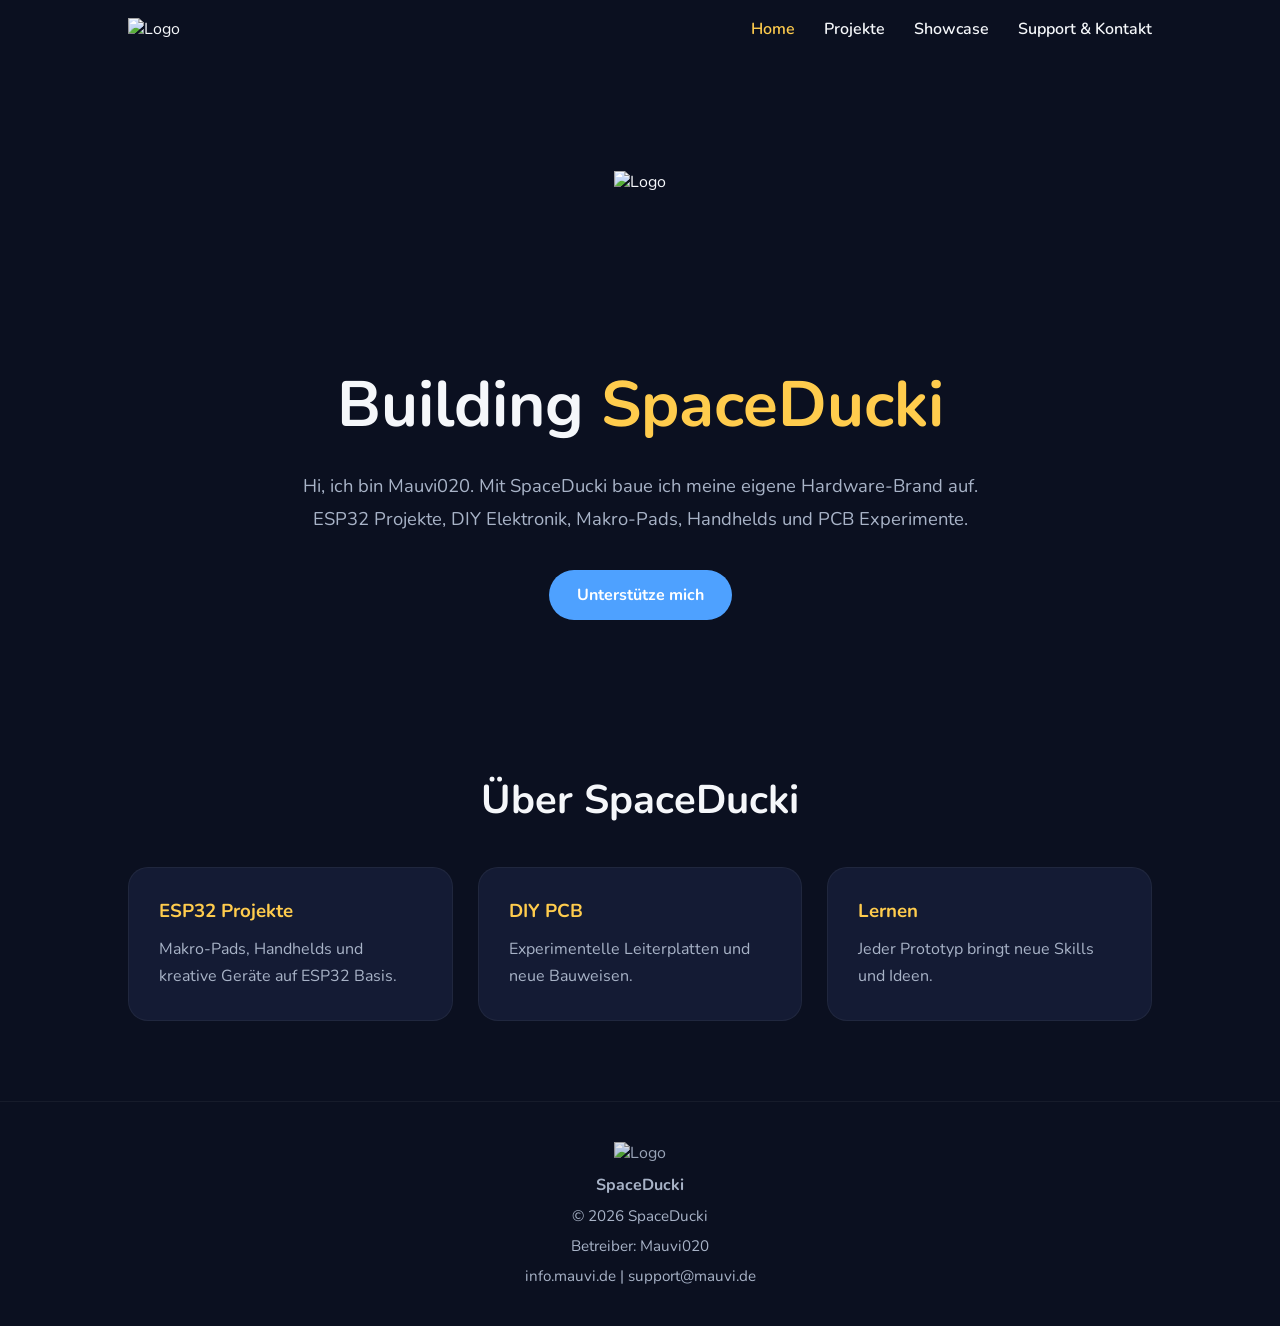
==== index.html @ a2e52475 "Update index.html" ====
<!DOCTYPE html>
<html lang="de">
<head>
<meta charset="UTF-8">
<meta name="viewport" content="width=device-width, initial-scale=1.0">
<title>SpaceDucki</title>

<link href="https://fonts.googleapis.com/css2?family=Nunito:wght@400;600;700;800&display=swap" rel="stylesheet">

<style>
:root{
    --bg:#0b1020;
    --card:#141b34;
    --accent:#4ea1ff;
    --accent2:#ffcc4d;
    --text:#f5f7fa;
    --muted:#a8b3c7;
}

*{
    margin:0;
    padding:0;
    box-sizing:border-box;
}

body{
    font-family:'Nunito',sans-serif;
    background:var(--bg);
    color:var(--text);
    overflow-x:hidden;
    display: flex;
    flex-direction: column;
    min-height: 100vh;
}

/* ANIMATION */
@keyframes fadeUp {
    from {opacity:0; transform:translateY(20px);}
    to {opacity:1; transform:translateY(0);}
}

/* HEADER */
header{
    position:sticky;
    top:0;
    z-index:1000;
    display:flex;
    justify-content:space-between;
    align-items:center;
    padding:18px 10%;
    transition:.3s;
    background:var(--bg);
}

header.scrolled{
    background:rgba(11,16,32,.75);
    backdrop-filter: blur(12px);
    border-bottom:1px solid rgba(255,255,255,.08);
}

/* LOGO HEADER */
.logo img{
    height:60px;
    transition:.3s;
    cursor: pointer;
}

/* kleiner beim scrollen */
header.scrolled .logo img{
    height:42px;
}

/* NAV */
nav a{
    color:var(--text);
    text-decoration:none;
    margin-left:25px;
    font-weight:600;
    transition:.2s;
    cursor: pointer;
}

nav a:hover, nav a.active{
    color:var(--accent2);
}

/* PAGES SYSTEM */
.page {
    display: none;
    animation: fadeUp 0.5s ease forwards;
    flex: 1;
}

.page.active {
    display: block;
}

/* HERO */
.hero{
    min-height:75vh;
    display:flex;
    flex-direction:column;
    justify-content:center;
    align-items:center;
    text-align:center;
    padding:40px;
}

.hero-logo{
    height:170px;
    margin-bottom:20px;
}

.hero h1{
    font-size:4rem;
    margin-bottom:20px;
}

.hero h1 span{
    color:var(--accent2);
}

.hero p{
    max-width:800px;
    color:var(--muted);
    line-height:1.8;
    font-size:1.15rem;
    margin-bottom:35px;
}

/* BUTTON */
.btn{
    display:inline-block;
    padding:14px 28px;
    border-radius:999px;
    text-decoration:none;
    font-weight:700;
    transition:.25s;
    cursor: pointer;
}

.primary{
    background:var(--accent);
    color:white;
}

.primary:hover{
    transform:translateY(-3px);
}

/* SECTIONS / PAGES */
.section{
    padding:40px 10% 80px 10%;
}

.section h2{
    text-align:center;
    margin-bottom:40px;
    font-size:2.5rem;
}

.cards{
    display:grid;
    grid-template-columns:repeat(auto-fit,minmax(260px,1fr));
    gap:25px;
}

.card{
    background:var(--card);
    padding:30px;
    border-radius:20px;
    border:1px solid rgba(255,255,255,.05);
    transition:.3s;
}

.card:hover{
    transform:translateY(-5px);
}

.card h3{
    margin-bottom:12px;
    color:var(--accent2);
}

.card p{
    color:var(--muted);
    line-height:1.7;
}

/* SHOWCASE SPECIFIC STYLES - GEFIXT FÜR STANDARDPROPORTIONEN */
.showcase-grid {
    display: grid;
    grid-template-columns: repeat(auto-fit, minmax(320px, 1fr));
    gap: 30px;
    margin-top: 20px;
}

.showcase-item {
    background: var(--card);
    border-radius: 20px;
    overflow: hidden;
    border: 1px solid rgba(255,255,255,.05);
    transition: .3s;
    display: flex;
    flex-direction: column;
    height: 100%;
}

.showcase-item:hover {
    transform: translateY(-5px);
}

.showcase-image {
    width: 100%;
    background: #0f152a; /* Dunklerer Hintergrund für Bildränder */
    display: flex;
    justify-content: center;
    align-items: center;
    cursor: pointer;
    overflow: hidden;
    padding: 10px; /* Gibt dem Bild etwas Atemraum */
}

.showcase-image img {
    width: 100%;
    height: auto;
    max-height: 280px; /* Verhindert, dass das Bild zu riesig wird */
    object-fit: contain; /* Behält Standard-Seitenverhältnis bei, kein Abscheiden! */
    border-radius: 12px;
    transition: transform 0.2s;
}

.showcase-image img:hover {
    transform: scale(1.02); /* Kleiner Hover-Effekt signalisiert Klickbarkeit */
}

.showcase-content {
    padding: 25px;
    background: var(--card);
    flex-grow: 1;
    border-top: 1px solid rgba(255,255,255,.03);
}

.showcase-content h3 {
    color: var(--accent2);
    margin-bottom: 10px;
    font-size: 1.4rem;
}

.showcase-content p {
    color: var(--muted);
    line-height: 1.6;
    font-size: 1rem;
}

/* LIGHTBOX OVERLAY EFFECT */
.lightbox {
    display: none;
    position: fixed;
    z-index: 9999;
    top: 0;
    left: 0;
    width: 100vw;
    height: 100vh;
    background: rgba(5, 8, 18, 0.95);
    backdrop-filter: blur(8px);
    justify-content: center;
    align-items: center;
    opacity: 0;
    transition: opacity 0.3s ease;
}

.lightbox.active {
    display: flex;
    opacity: 1;
}

.lightbox img {
    max-width: 90%;
    max-height: 85%;
    object-fit: contain;
    border-radius: 10px;
    box-shadow: 0 10px 40px rgba(0,0,0,0.8);
    transform: scale(0.9);
    transition: transform 0.3s ease;
}

.lightbox.active img {
    transform: scale(1);
}

.lightbox-close {
    position: absolute;
    top: 25px;
    right: 35px;
    color: var(--text);
    font-size: 2.5rem;
    font-weight: bold;
    cursor: pointer;
    transition: 0.2s;
}

.lightbox-close:hover {
    color: var(--accent2);
}

/* FOOTER */
footer{
    padding:40px 20px;
    text-align:center;
    color:var(--muted);
    border-top:1px solid rgba(255,255,255,.05);
    background: var(--bg);
}

footer img{
    height:40px;
    margin-bottom:10px;
    opacity:0.9;
}

.small{
    font-size:.95rem;
    margin-top:10px;
}
</style>
</head>

<body>

<header id="header">
    <div class="logo" onclick="switchPage('home')">
        <img src="https://raw.githubusercontent.com/Mauvi020/Mauvi.Downloads-/refs/heads/main/2image.png" alt="Logo">
    </div>

    <nav>
        <a onclick="switchPage('home')" id="nav-home" class="active">Home</a>
        <a onclick="switchPage('projects')" id="nav-projects">Projekte</a>
        <a onclick="switchPage('showcase')" id="nav-showcase">Showcase</a>
        <a onclick="switchPage('support')" id="nav-support">Support & Kontakt</a>
    </nav>
</header>

<div id="page-home" class="page active">
    <section class="hero">
        <img class="hero-logo" src="https://raw.githubusercontent.com/Mauvi020/Mauvi.Downloads-/refs/heads/main/2image.png" alt="Logo">
        <h1>Building <span>SpaceDucki</span></h1>
        <p>
            Hi, ich bin Mauvi020. Mit SpaceDucki baue ich meine eigene Hardware-Brand auf.<br>
            ESP32 Projekte, DIY Elektronik, Makro-Pads, Handhelds und PCB Experimente.
        </p>
        <a class="btn primary" onclick="switchPage('support')">Unterstütze mich</a>
    </section>

    <section class="section">
        <h2>Über SpaceDucki</h2>
        <div class="cards">
            <div class="card">
                <h3>ESP32 Projekte</h3>
                <p>Makro-Pads, Handhelds und kreative Geräte auf ESP32 Basis.</p>
            </div>
            <div class="card">
                <h3>DIY PCB</h3>
                <p>Experimentelle Leiterplatten und neue Bauweisen.</p>
            </div>
            <div class="card">
                <h3>Lernen</h3>
                <p>Jeder Prototyp bringt neue Skills und Ideen.</p>
            </div>
        </div>
    </section>
</div>

<div id="page-projects" class="page">
    <section class="section">
        <h2>Meine Projekte</h2>
        <div class="cards">
            <div class="card">
                <h3>Makro-Pads</h3>
                <p>USB Devices mit Display & Encoder.</p>
            </div>
            <div class="card">
                <h3>Handhelds</h3>
                <p>Mini Konsolen auf ESP32 Basis.</p>
            </div>
            <div class="card">
                <h3>PCB Ideen</h3>
                <p>3D gedruckte Boards & Kupfer Experimente.</p>
            </div>
        </div>
    </section>
</div>

<div id="page-showcase" class="page">
    <section class="section">
        <h2>Produkt Showcase</h2>
        <p style="text-align: center; color: var(--muted); margin-bottom: 40px;">Hier siehst du meine neuesten Prototypen und fertigen Builds im Detail. Klicke auf ein Bild, um es zu vergrößern.</p>
        
        <div class="showcase-grid">
            
            <div class="showcase-item">
                <div class="showcase-image">
                    <img src="bilder/duckipad.png" alt="SpaceDucki Pad v1" onclick="openLightbox(this.src)">
                </div>
                <div class="showcase-content">
                    <h3>SpaceDucki Pad v1</h3>
                    <p>Der erste Design-Entwurf vom DuckiPad v1.</p>
                </div>
            </div>

        </div>
    </section>
</div>

<div id="page-support" class="page">
    <section class="section" style="text-align: center;">
        <h2>Support & Mithelfen</h2>
        <p style="color: var(--muted); max-width: 600px; margin: 0 auto 20px auto; line-height: 1.8;">
            Du möchtest mich dabei unterstützen, eine eigene Hardware-Brand aufzubauen? Jede Spende hilft mir, Prototypen, Platinen und Bauteile zu finanzieren.
        </p>
        <p style="color: var(--muted); max-width: 600px; margin: 0 auto 40px auto; line-height: 1.8; font-weight: 600;">
            Falls du selbst Bock hast, aktiv mitzuhelfen, Ideen einzubringen oder gemeinsam an Projekten zu basteln, melde dich einfach per Mail bei mir!
        </p>
        <a class="btn primary" href="https://ko-fi.com/mauvi020" target="_blank" style="margin-bottom: 50px;">
            Spenden & Donate via Ko-Fi
        </a>
    </section>
</div>

<div id="lightboxOverlay" class="lightbox" onclick="closeLightbox()">
    <span class="lightbox-close">&times;</span>
    <img id="lightboxImg" src="" alt="Großansicht">
</div>

<footer id="footer">
    <img src="https://raw.githubusercontent.com/Mauvi020/Mauvi.Downloads-/refs/heads/main/2image.png" alt="Logo">
    <p><strong>SpaceDucki</strong></p>
    <p class="small">© 2026 SpaceDucki</p>
    <p class="small">Betreiber: Mauvi020</p>
    <p class="small">info.mauvi.de | support@mauvi.de</p>
</footer>

<script>
// Scroll-Effekt für den Header
const header = document.getElementById("header");
window.addEventListener("scroll", () => {
    if (window.scrollY > 20) {
        header.classList.add("scrolled");
    } else {
        header.classList.remove("scrolled");
    }
});

// Seiten-Umschalter Funktion
function switchPage(pageId) {
    const pages = document.querySelectorAll('.page');
    pages.forEach(page => {
        page.classList.remove('active');
    });

    const navLinks = document.querySelectorAll('nav a');
    navLinks.forEach(link => {
        link.classList.remove('active');
    });

    const activePage = document.getElementById('page-' + pageId);
    if(activePage) {
        activePage.classList.add('active');
    }

    const activeLink = document.getElementById('nav-' + pageId);
    if(activeLink) {
        activeLink.classList.add('active');
    }

    window.scrollTo({top: 0, behavior: 'smooth'});
}

// LIGHTBOX FUNCTIONS
const lightbox = document.getElementById('lightboxOverlay');
const lightboxImg = document.getElementById('lightboxImg');

function openLightbox(imageSrc) {
    lightboxImg.src = imageSrc;
    lightbox.classList.add('active');
}

function closeLightbox() {
    lightbox.classList.remove('active');
    // Timeout verhindert kurzes Aufblitzen des alten Bildes beim nächsten Öffnen
    setTimeout(() => { lightboxImg.src = ""; }, 300);
}
</script>

</body>
</html>
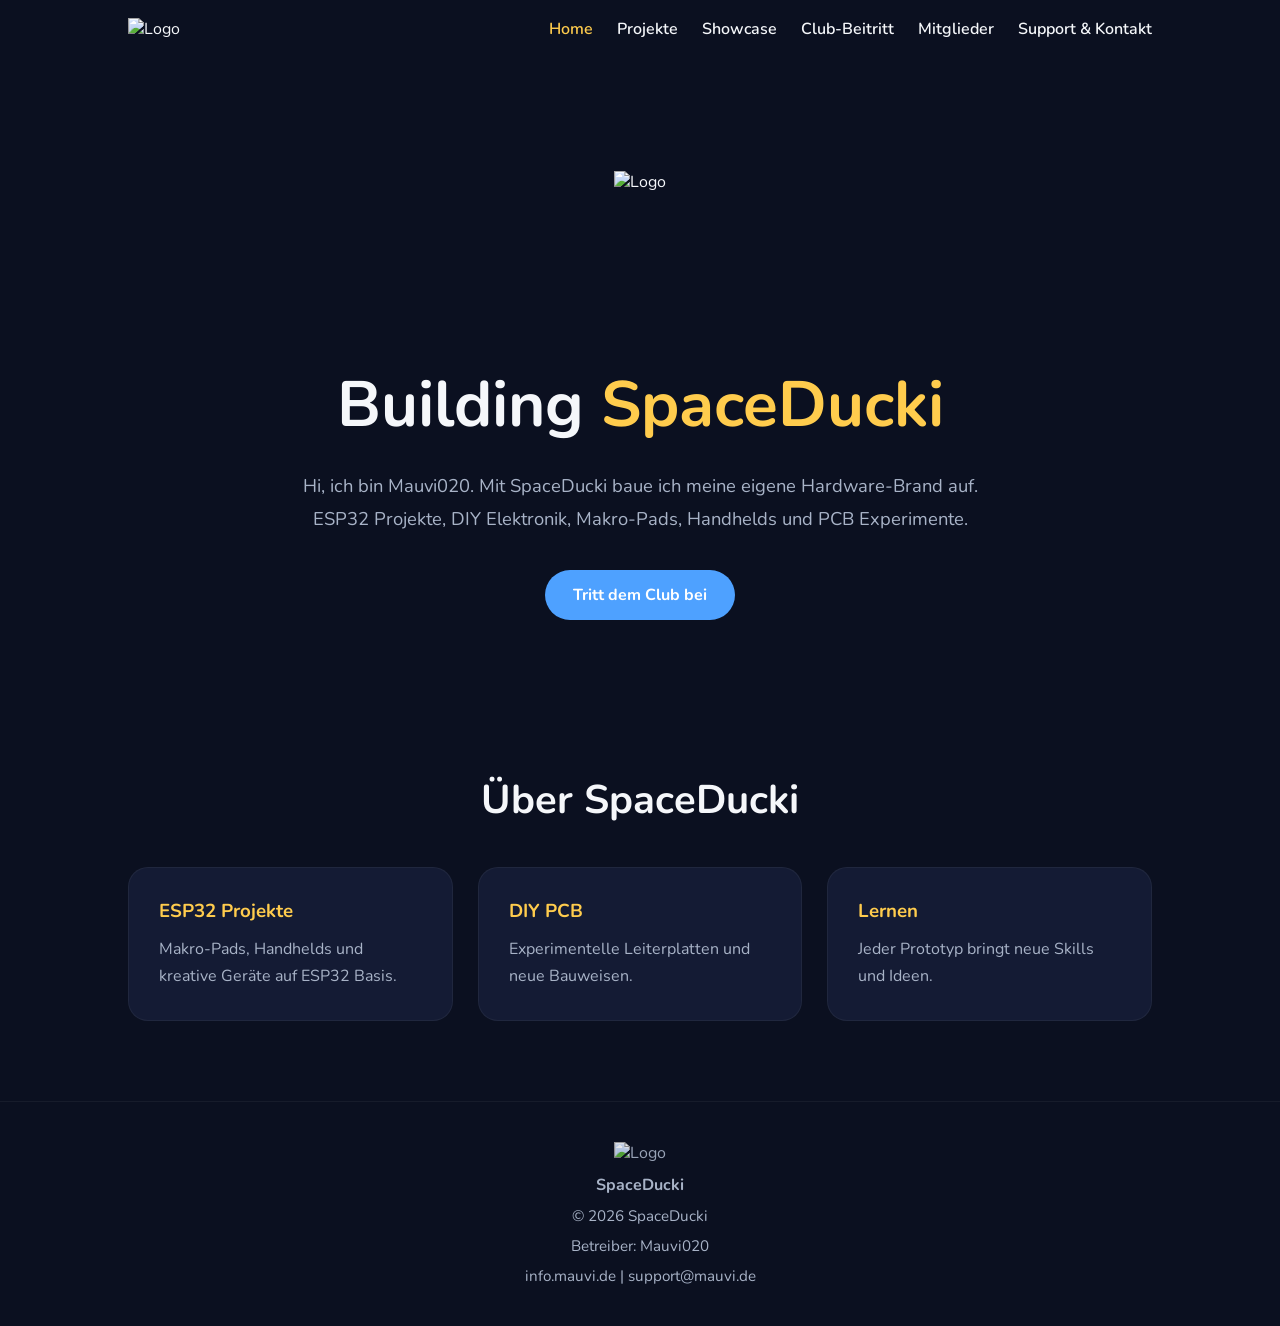
==== commit d24cebeb: "Update index.html" ====
--- a/index.html
+++ b/index.html
@@ -15,6 +15,7 @@
     --accent2:#ffcc4d;
     --text:#f5f7fa;
     --muted:#a8b3c7;
+    --discord:#5865F2;
 }
 
 *{
@@ -74,7 +75,7 @@
 nav a{
     color:var(--text);
     text-decoration:none;
-    margin-left:25px;
+    margin-left:20px;
     font-weight:600;
     transition:.2s;
     cursor: pointer;
@@ -128,7 +129,7 @@
     margin-bottom:35px;
 }
 
-/* BUTTON */
+/* BUTTONS */
 .btn{
     display:inline-block;
     padding:14px 28px;
@@ -137,6 +138,7 @@
     font-weight:700;
     transition:.25s;
     cursor: pointer;
+    border: none;
 }
 
 .primary{
@@ -146,6 +148,16 @@
 
 .primary:hover{
     transform:translateY(-3px);
+}
+
+.discord-btn {
+    background: var(--discord);
+    color: white;
+}
+
+.discord-btn:hover {
+    transform: translateY(-3px);
+    box-shadow: 0 5px 15px rgba(88, 101, 242, 0.4);
 }
 
 /* SECTIONS / PAGES */
@@ -187,7 +199,7 @@
     line-height:1.7;
 }
 
-/* SHOWCASE SPECIFIC STYLES - GEFIXT FÜR STANDARDPROPORTIONEN */
+/* SHOWCASE STYLES */
 .showcase-grid {
     display: grid;
     grid-template-columns: repeat(auto-fit, minmax(320px, 1fr));
@@ -212,26 +224,26 @@
 
 .showcase-image {
     width: 100%;
-    background: #0f152a; /* Dunklerer Hintergrund für Bildränder */
+    background: #0f152a;
     display: flex;
     justify-content: center;
     align-items: center;
     cursor: pointer;
     overflow: hidden;
-    padding: 10px; /* Gibt dem Bild etwas Atemraum */
+    padding: 10px;
 }
 
 .showcase-image img {
     width: 100%;
     height: auto;
-    max-height: 280px; /* Verhindert, dass das Bild zu riesig wird */
-    object-fit: contain; /* Behält Standard-Seitenverhältnis bei, kein Abscheiden! */
+    max-height: 280px;
+    object-fit: contain;
     border-radius: 12px;
     transition: transform 0.2s;
 }
 
 .showcase-image img:hover {
-    transform: scale(1.02); /* Kleiner Hover-Effekt signalisiert Klickbarkeit */
+    transform: scale(1.02);
 }
 
 .showcase-content {
@@ -253,7 +265,61 @@
     font-size: 1rem;
 }
 
-/* LIGHTBOX OVERLAY EFFECT */
+/* MEMBER GRID STYLES */
+.member-grid {
+    display: grid;
+    grid-template-columns: repeat(auto-fit, minmax(220px, 1fr));
+    gap: 20px;
+    margin-top: 20px;
+}
+
+.member-card {
+    background: var(--card);
+    border: 1px solid rgba(255,255,255,.05);
+    border-radius: 20px;
+    padding: 25px;
+    text-align: center;
+    transition: 0.3s;
+}
+
+.member-card:hover {
+    transform: translateY(-3px);
+    border-color: var(--accent);
+}
+
+.member-avatar {
+    width: 80px;
+    height: 80px;
+    border-radius: 50%;
+    background: #1e284a;
+    margin: 0 auto 15px auto;
+    display: flex;
+    align-items: center;
+    justify-content: center;
+    overflow: hidden;
+    border: 2px solid var(--accent2);
+}
+
+.member-avatar img {
+    width: 100%;
+    height: 100%;
+    object-fit: cover;
+}
+
+.member-card h3 {
+    font-size: 1.25rem;
+    margin-bottom: 5px;
+}
+
+.member-role {
+    font-size: 0.9rem;
+    color: var(--accent2);
+    font-weight: 700;
+    text-transform: uppercase;
+    letter-spacing: 1px;
+}
+
+/* LIGHTBOX OVERLAY */
 .lightbox {
     display: none;
     position: fixed;
@@ -337,6 +403,8 @@
         <a onclick="switchPage('home')" id="nav-home" class="active">Home</a>
         <a onclick="switchPage('projects')" id="nav-projects">Projekte</a>
         <a onclick="switchPage('showcase')" id="nav-showcase">Showcase</a>
+        <a onclick="switchPage('club')" id="nav-club">Club-Beitritt</a>
+        <a onclick="switchPage('members')" id="nav-members">Mitglieder</a>
         <a onclick="switchPage('support')" id="nav-support">Support & Kontakt</a>
     </nav>
 </header>
@@ -349,7 +417,7 @@
             Hi, ich bin Mauvi020. Mit SpaceDucki baue ich meine eigene Hardware-Brand auf.<br>
             ESP32 Projekte, DIY Elektronik, Makro-Pads, Handhelds und PCB Experimente.
         </p>
-        <a class="btn primary" onclick="switchPage('support')">Unterstütze mich</a>
+        <a class="btn primary" onclick="switchPage('club')">Tritt dem Club bei</a>
     </section>
 
     <section class="section">
@@ -400,12 +468,53 @@
             
             <div class="showcase-item">
                 <div class="showcase-image">
-                    <img src="bilder/duckipad.png" alt="SpaceDucki Pad v1" onclick="openLightbox(this.src)">
+                    <img src="bilder/IMG_0078.jpeg" alt="SpaceDucki Pad v1" onclick="openLightbox(this.src)">
                 </div>
                 <div class="showcase-content">
                     <h3>SpaceDucki Pad v1</h3>
                     <p>Der erste Design-Entwurf vom DuckiPad v1.</p>
                 </div>
+            </div>
+
+        </div>
+    </section>
+</div>
+
+<div id="page-club" class="page">
+    <section class="section" style="text-align: center;">
+        <h2>Werde Teil des SpaceDucki-Clubs</h2>
+        <p style="color: var(--muted); max-width: 700px; margin: 0 auto 30px auto; line-height: 1.8; font-size: 1.1rem;">
+            Du hast extrem Bock auf Elektronik, 3D-Druck, Löten oder Programmieren? Du willst nicht nur allein im stillen Kämmerlein basteln, sondern gemeinsam mit Gleichgesinnten coole DIY-Hardware-Projekte auf die Beine stellen?
+        </p>
+        <p style="color: var(--muted); max-width: 700px; margin: 0 auto 40px auto; line-height: 1.8;">
+            Unser Club läuft komplett über unseren Discord Server. Dort tauschen wir uns aus, planen Platinen-Designs und helfen uns gegenseitig bei Code-Fehlern. Klicke einfach auf den Button, komm auf den Server und stell dich kurz vor!
+        </p>
+        <a class="btn discord-btn" href="https://discord.gg/QrxzmPnQV2" target="_blank" style="font-size: 1.1rem; padding: 16px 36px;">
+            Jetzt Discord beitreten
+        </a>
+    </section>
+</div>
+
+<div id="page-members" class="page">
+    <section class="section">
+        <h2>Club-Mitglieder</h2>
+        <p style="text-align: center; color: var(--muted); margin-bottom: 40px;">Die kreativen Köpfe hinter den SpaceDucki-Entwicklungen.</p>
+        
+        <div class="member-grid">
+            
+            <div class="member-card">
+                <div class="member-avatar">
+                    <img src="https://raw.githubusercontent.com/Mauvi020/Mauvi.Downloads-/refs/heads/main/2image.png" alt="Mauvi020">
+                </div>
+                <h3>Mauvi020</h3>
+                <div class="member-role">Gründer / Dev</div>
+            </div>
+            <div class="member-card" style="opacity: 0.5; border-style: dashed;">
+                <div class="member-avatar" style="border-color: var(--muted);">
+                    <span style="font-size: 2rem; color: var(--muted); line-height: 80px;">+</span>
+                </div>
+                <h3>Hier stehen bald...</h3>
+                <div class="member-role">deine neuen Partner</div>
             </div>
 
         </div>
@@ -487,7 +596,6 @@
 
 function closeLightbox() {
     lightbox.classList.remove('active');
-    // Timeout verhindert kurzes Aufblitzen des alten Bildes beim nächsten Öffnen
     setTimeout(() => { lightboxImg.src = ""; }, 300);
 }
 </script>
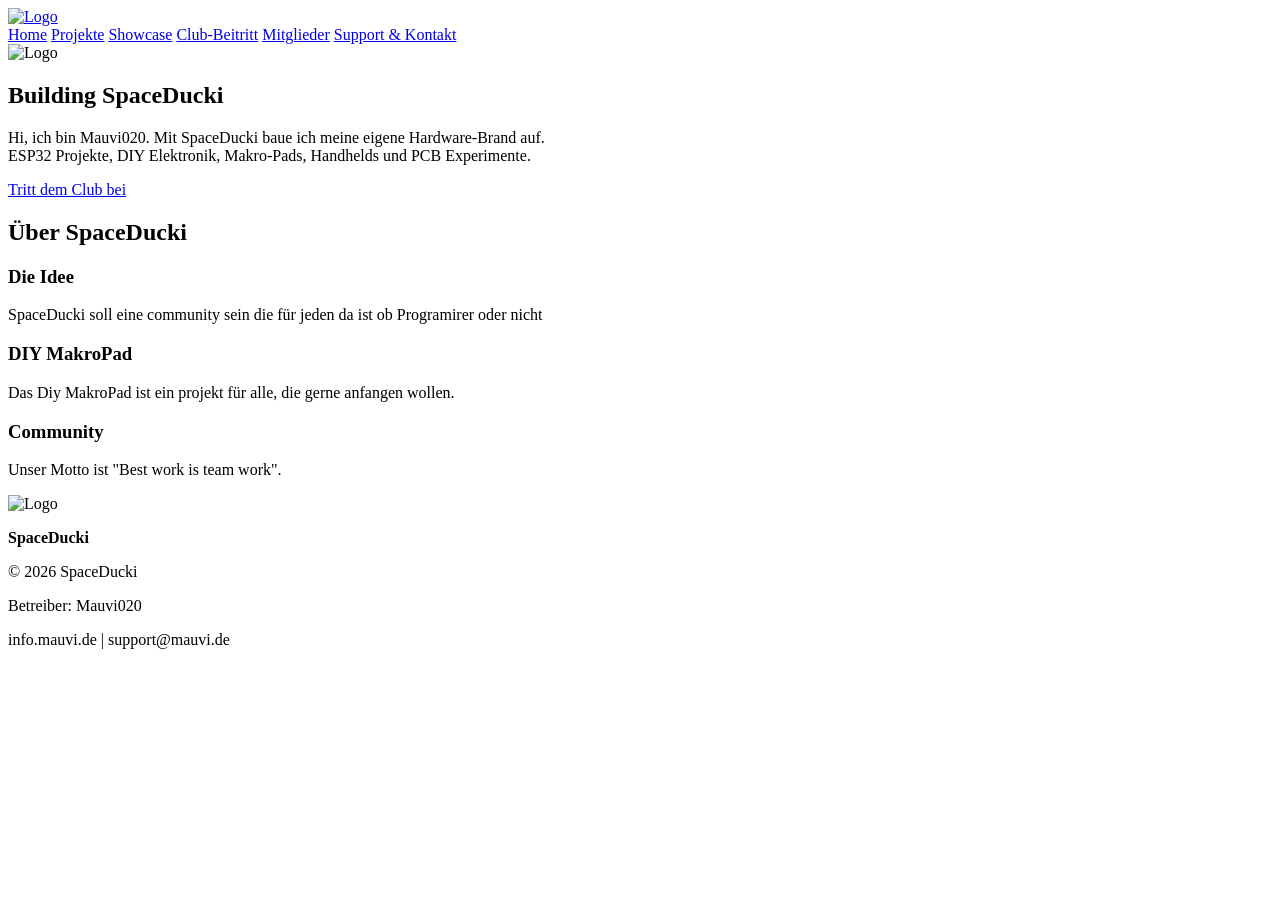
==== commit 5007825f: "Update index.html" ====
--- a/index.html
+++ b/index.html
@@ -1,415 +1,29 @@
 <!DOCTYPE html>
 <html lang="de">
 <head>
-<meta charset="UTF-8">
-<meta name="viewport" content="width=device-width, initial-scale=1.0">
-<title>SpaceDucki</title>
-
-<link href="https://fonts.googleapis.com/css2?family=Nunito:wght@400;600;700;800&display=swap" rel="stylesheet">
-
-<style>
-:root{
-    --bg:#0b1020;
-    --card:#141b34;
-    --accent:#4ea1ff;
-    --accent2:#ffcc4d;
-    --text:#f5f7fa;
-    --muted:#a8b3c7;
-    --discord:#5865F2;
-}
-
-*{
-    margin:0;
-    padding:0;
-    box-sizing:border-box;
-}
-
-body{
-    font-family:'Nunito',sans-serif;
-    background:var(--bg);
-    color:var(--text);
-    overflow-x:hidden;
-    display: flex;
-    flex-direction: column;
-    min-height: 100vh;
-}
-
-/* ANIMATION */
-@keyframes fadeUp {
-    from {opacity:0; transform:translateY(20px);}
-    to {opacity:1; transform:translateY(0);}
-}
-
-/* HEADER */
-header{
-    position:sticky;
-    top:0;
-    z-index:1000;
-    display:flex;
-    justify-content:space-between;
-    align-items:center;
-    padding:18px 10%;
-    transition:.3s;
-    background:var(--bg);
-}
-
-header.scrolled{
-    background:rgba(11,16,32,.75);
-    backdrop-filter: blur(12px);
-    border-bottom:1px solid rgba(255,255,255,.08);
-}
-
-/* LOGO HEADER */
-.logo img{
-    height:60px;
-    transition:.3s;
-    cursor: pointer;
-}
-
-/* kleiner beim scrollen */
-header.scrolled .logo img{
-    height:42px;
-}
-
-/* NAV */
-nav a{
-    color:var(--text);
-    text-decoration:none;
-    margin-left:20px;
-    font-weight:600;
-    transition:.2s;
-    cursor: pointer;
-}
-
-nav a:hover, nav a.active{
-    color:var(--accent2);
-}
-
-/* PAGES SYSTEM */
-.page {
-    display: none;
-    animation: fadeUp 0.5s ease forwards;
-    flex: 1;
-}
-
-.page.active {
-    display: block;
-}
-
-/* HERO */
-.hero{
-    min-height:75vh;
-    display:flex;
-    flex-direction:column;
-    justify-content:center;
-    align-items:center;
-    text-align:center;
-    padding:40px;
-}
-
-.hero-logo{
-    height:170px;
-    margin-bottom:20px;
-}
-
-.hero h1{
-    font-size:4rem;
-    margin-bottom:20px;
-}
-
-.hero h1 span{
-    color:var(--accent2);
-}
-
-.hero p{
-    max-width:800px;
-    color:var(--muted);
-    line-height:1.8;
-    font-size:1.15rem;
-    margin-bottom:35px;
-}
-
-/* BUTTONS */
-.btn{
-    display:inline-block;
-    padding:14px 28px;
-    border-radius:999px;
-    text-decoration:none;
-    font-weight:700;
-    transition:.25s;
-    cursor: pointer;
-    border: none;
-}
-
-.primary{
-    background:var(--accent);
-    color:white;
-}
-
-.primary:hover{
-    transform:translateY(-3px);
-}
-
-.discord-btn {
-    background: var(--discord);
-    color: white;
-}
-
-.discord-btn:hover {
-    transform: translateY(-3px);
-    box-shadow: 0 5px 15px rgba(88, 101, 242, 0.4);
-}
-
-/* SECTIONS / PAGES */
-.section{
-    padding:40px 10% 80px 10%;
-}
-
-.section h2{
-    text-align:center;
-    margin-bottom:40px;
-    font-size:2.5rem;
-}
-
-.cards{
-    display:grid;
-    grid-template-columns:repeat(auto-fit,minmax(260px,1fr));
-    gap:25px;
-}
-
-.card{
-    background:var(--card);
-    padding:30px;
-    border-radius:20px;
-    border:1px solid rgba(255,255,255,.05);
-    transition:.3s;
-}
-
-.card:hover{
-    transform:translateY(-5px);
-}
-
-.card h3{
-    margin-bottom:12px;
-    color:var(--accent2);
-}
-
-.card p{
-    color:var(--muted);
-    line-height:1.7;
-}
-
-/* SHOWCASE STYLES */
-.showcase-grid {
-    display: grid;
-    grid-template-columns: repeat(auto-fit, minmax(320px, 1fr));
-    gap: 30px;
-    margin-top: 20px;
-}
-
-.showcase-item {
-    background: var(--card);
-    border-radius: 20px;
-    overflow: hidden;
-    border: 1px solid rgba(255,255,255,.05);
-    transition: .3s;
-    display: flex;
-    flex-direction: column;
-    height: 100%;
-}
-
-.showcase-item:hover {
-    transform: translateY(-5px);
-}
-
-.showcase-image {
-    width: 100%;
-    background: #0f152a;
-    display: flex;
-    justify-content: center;
-    align-items: center;
-    cursor: pointer;
-    overflow: hidden;
-    padding: 10px;
-}
-
-.showcase-image img {
-    width: 100%;
-    height: auto;
-    max-height: 280px;
-    object-fit: contain;
-    border-radius: 12px;
-    transition: transform 0.2s;
-}
-
-.showcase-image img:hover {
-    transform: scale(1.02);
-}
-
-.showcase-content {
-    padding: 25px;
-    background: var(--card);
-    flex-grow: 1;
-    border-top: 1px solid rgba(255,255,255,.03);
-}
-
-.showcase-content h3 {
-    color: var(--accent2);
-    margin-bottom: 10px;
-    font-size: 1.4rem;
-}
-
-.showcase-content p {
-    color: var(--muted);
-    line-height: 1.6;
-    font-size: 1rem;
-}
-
-/* MEMBER GRID STYLES */
-.member-grid {
-    display: grid;
-    grid-template-columns: repeat(auto-fit, minmax(220px, 1fr));
-    gap: 20px;
-    margin-top: 20px;
-}
-
-.member-card {
-    background: var(--card);
-    border: 1px solid rgba(255,255,255,.05);
-    border-radius: 20px;
-    padding: 25px;
-    text-align: center;
-    transition: 0.3s;
-}
-
-.member-card:hover {
-    transform: translateY(-3px);
-    border-color: var(--accent);
-}
-
-.member-avatar {
-    width: 80px;
-    height: 80px;
-    border-radius: 50%;
-    background: #1e284a;
-    margin: 0 auto 15px auto;
-    display: flex;
-    align-items: center;
-    justify-content: center;
-    overflow: hidden;
-    border: 2px solid var(--accent2);
-}
-
-.member-avatar img {
-    width: 100%;
-    height: 100%;
-    object-fit: cover;
-}
-
-.member-card h3 {
-    font-size: 1.25rem;
-    margin-bottom: 5px;
-}
-
-.member-role {
-    font-size: 0.9rem;
-    color: var(--accent2);
-    font-weight: 700;
-    text-transform: uppercase;
-    letter-spacing: 1px;
-}
-
-/* LIGHTBOX OVERLAY */
-.lightbox {
-    display: none;
-    position: fixed;
-    z-index: 9999;
-    top: 0;
-    left: 0;
-    width: 100vw;
-    height: 100vh;
-    background: rgba(5, 8, 18, 0.95);
-    backdrop-filter: blur(8px);
-    justify-content: center;
-    align-items: center;
-    opacity: 0;
-    transition: opacity 0.3s ease;
-}
-
-.lightbox.active {
-    display: flex;
-    opacity: 1;
-}
-
-.lightbox img {
-    max-width: 90%;
-    max-height: 85%;
-    object-fit: contain;
-    border-radius: 10px;
-    box-shadow: 0 10px 40px rgba(0,0,0,0.8);
-    transform: scale(0.9);
-    transition: transform 0.3s ease;
-}
-
-.lightbox.active img {
-    transform: scale(1);
-}
-
-.lightbox-close {
-    position: absolute;
-    top: 25px;
-    right: 35px;
-    color: var(--text);
-    font-size: 2.5rem;
-    font-weight: bold;
-    cursor: pointer;
-    transition: 0.2s;
-}
-
-.lightbox-close:hover {
-    color: var(--accent2);
-}
-
-/* FOOTER */
-footer{
-    padding:40px 20px;
-    text-align:center;
-    color:var(--muted);
-    border-top:1px solid rgba(255,255,255,.05);
-    background: var(--bg);
-}
-
-footer img{
-    height:40px;
-    margin-bottom:10px;
-    opacity:0.9;
-}
-
-.small{
-    font-size:.95rem;
-    margin-top:10px;
-}
-</style>
+    <meta charset="UTF-8">
+    <meta name="viewport" content="width=device-width, initial-scale=1.0">
+    <title>SpaceDucki - Home</title>
+    <link href="https://fonts.googleapis.com/css2?family=Nunito:wght@400;600;700;800&display=swap" rel="stylesheet">
+    <link rel="stylesheet" href="style.css">
 </head>
-
 <body>
 
 <header id="header">
-    <div class="logo" onclick="switchPage('home')">
+    <a href="index.html" class="logo">
         <img src="https://raw.githubusercontent.com/Mauvi020/Mauvi.Downloads-/refs/heads/main/2image.png" alt="Logo">
-    </div>
-
+    </a>
     <nav>
-        <a onclick="switchPage('home')" id="nav-home" class="active">Home</a>
-        <a onclick="switchPage('projects')" id="nav-projects">Projekte</a>
-        <a onclick="switchPage('showcase')" id="nav-showcase">Showcase</a>
-        <a onclick="switchPage('club')" id="nav-club">Club-Beitritt</a>
-        <a onclick="switchPage('members')" id="nav-members">Mitglieder</a>
-        <a onclick="switchPage('support')" id="nav-support">Support & Kontakt</a>
+        <a href="index.html" class="active">Home</a>
+        <a href="projects.html">Projekte</a>
+        <a href="showcase.html">Showcase</a>
+        <a href="club.html">Club-Beitritt</a>
+        <a href="members.html">Mitglieder</a>
+        <a href="support.html">Support & Kontakt</a>
     </nav>
 </header>
 
-<div id="page-home" class="page active">
+<div class="page">
     <section class="hero">
         <img class="hero-logo" src="https://raw.githubusercontent.com/Mauvi020/Mauvi.Downloads-/refs/heads/main/2image.png" alt="Logo">
         <h1>Building <span>SpaceDucki</span></h1>
@@ -417,128 +31,26 @@
             Hi, ich bin Mauvi020. Mit SpaceDucki baue ich meine eigene Hardware-Brand auf.<br>
             ESP32 Projekte, DIY Elektronik, Makro-Pads, Handhelds und PCB Experimente.
         </p>
-        <a class="btn primary" onclick="switchPage('club')">Tritt dem Club bei</a>
+        <a class="btn primary" href="club.html">Tritt dem Club bei</a>
     </section>
 
     <section class="section">
         <h2>Über SpaceDucki</h2>
         <div class="cards">
             <div class="card">
-                <h3>ESP32 Projekte</h3>
-                <p>Makro-Pads, Handhelds und kreative Geräte auf ESP32 Basis.</p>
+                <h3>Die Idee</h3>
+                <p>SpaceDucki soll eine community sein die für jeden da ist ob Programirer oder nicht </p>
             </div>
             <div class="card">
-                <h3>DIY PCB</h3>
-                <p>Experimentelle Leiterplatten und neue Bauweisen.</p>
+                <h3>DIY MakroPad</h3>
+                <p>Das Diy MakroPad ist ein projekt für alle, die gerne anfangen wollen.</p>
             </div>
             <div class="card">
-                <h3>Lernen</h3>
-                <p>Jeder Prototyp bringt neue Skills und Ideen.</p>
+                <h3>Community</h3>
+                <p>Unser Motto ist "Best work is team work".</p>
             </div>
         </div>
     </section>
-</div>
-
-<div id="page-projects" class="page">
-    <section class="section">
-        <h2>Meine Projekte</h2>
-        <div class="cards">
-            <div class="card">
-                <h3>Makro-Pads</h3>
-                <p>USB Devices mit Display & Encoder.</p>
-            </div>
-            <div class="card">
-                <h3>Handhelds</h3>
-                <p>Mini Konsolen auf ESP32 Basis.</p>
-            </div>
-            <div class="card">
-                <h3>PCB Ideen</h3>
-                <p>3D gedruckte Boards & Kupfer Experimente.</p>
-            </div>
-        </div>
-    </section>
-</div>
-
-<div id="page-showcase" class="page">
-    <section class="section">
-        <h2>Produkt Showcase</h2>
-        <p style="text-align: center; color: var(--muted); margin-bottom: 40px;">Hier siehst du meine neuesten Prototypen und fertigen Builds im Detail. Klicke auf ein Bild, um es zu vergrößern.</p>
-        
-        <div class="showcase-grid">
-            
-            <div class="showcase-item">
-                <div class="showcase-image">
-                    <img src="bilder/IMG_0078.jpeg" alt="SpaceDucki Pad v1" onclick="openLightbox(this.src)">
-                </div>
-                <div class="showcase-content">
-                    <h3>SpaceDucki Pad v1</h3>
-                    <p>Der erste Design-Entwurf vom DuckiPad v1.</p>
-                </div>
-            </div>
-
-        </div>
-    </section>
-</div>
-
-<div id="page-club" class="page">
-    <section class="section" style="text-align: center;">
-        <h2>Werde Teil des SpaceDucki-Clubs</h2>
-        <p style="color: var(--muted); max-width: 700px; margin: 0 auto 30px auto; line-height: 1.8; font-size: 1.1rem;">
-            Du hast extrem Bock auf Elektronik, 3D-Druck, Löten oder Programmieren? Du willst nicht nur allein im stillen Kämmerlein basteln, sondern gemeinsam mit Gleichgesinnten coole DIY-Hardware-Projekte auf die Beine stellen?
-        </p>
-        <p style="color: var(--muted); max-width: 700px; margin: 0 auto 40px auto; line-height: 1.8;">
-            Unser Club läuft komplett über unseren Discord Server. Dort tauschen wir uns aus, planen Platinen-Designs und helfen uns gegenseitig bei Code-Fehlern. Klicke einfach auf den Button, komm auf den Server und stell dich kurz vor!
-        </p>
-        <a class="btn discord-btn" href="https://discord.gg/QrxzmPnQV2" target="_blank" style="font-size: 1.1rem; padding: 16px 36px;">
-            Jetzt Discord beitreten
-        </a>
-    </section>
-</div>
-
-<div id="page-members" class="page">
-    <section class="section">
-        <h2>Club-Mitglieder</h2>
-        <p style="text-align: center; color: var(--muted); margin-bottom: 40px;">Die kreativen Köpfe hinter den SpaceDucki-Entwicklungen.</p>
-        
-        <div class="member-grid">
-            
-            <div class="member-card">
-                <div class="member-avatar">
-                    <img src="https://raw.githubusercontent.com/Mauvi020/Mauvi.Downloads-/refs/heads/main/2image.png" alt="Mauvi020">
-                </div>
-                <h3>Mauvi020</h3>
-                <div class="member-role">Gründer / Dev</div>
-            </div>
-            <div class="member-card" style="opacity: 0.5; border-style: dashed;">
-                <div class="member-avatar" style="border-color: var(--muted);">
-                    <span style="font-size: 2rem; color: var(--muted); line-height: 80px;">+</span>
-                </div>
-                <h3>Hier stehen bald...</h3>
-                <div class="member-role">deine neuen Partner</div>
-            </div>
-
-        </div>
-    </section>
-</div>
-
-<div id="page-support" class="page">
-    <section class="section" style="text-align: center;">
-        <h2>Support & Mithelfen</h2>
-        <p style="color: var(--muted); max-width: 600px; margin: 0 auto 20px auto; line-height: 1.8;">
-            Du möchtest mich dabei unterstützen, eine eigene Hardware-Brand aufzubauen? Jede Spende hilft mir, Prototypen, Platinen und Bauteile zu finanzieren.
-        </p>
-        <p style="color: var(--muted); max-width: 600px; margin: 0 auto 40px auto; line-height: 1.8; font-weight: 600;">
-            Falls du selbst Bock hast, aktiv mitzuhelfen, Ideen einzubringen oder gemeinsam an Projekten zu basteln, melde dich einfach per Mail bei mir!
-        </p>
-        <a class="btn primary" href="https://ko-fi.com/mauvi020" target="_blank" style="margin-bottom: 50px;">
-            Spenden & Donate via Ko-Fi
-        </a>
-    </section>
-</div>
-
-<div id="lightboxOverlay" class="lightbox" onclick="closeLightbox()">
-    <span class="lightbox-close">&times;</span>
-    <img id="lightboxImg" src="" alt="Großansicht">
 </div>
 
 <footer id="footer">
@@ -550,55 +62,11 @@
 </footer>
 
 <script>
-// Scroll-Effekt für den Header
-const header = document.getElementById("header");
-window.addEventListener("scroll", () => {
-    if (window.scrollY > 20) {
-        header.classList.add("scrolled");
-    } else {
-        header.classList.remove("scrolled");
-    }
-});
-
-// Seiten-Umschalter Funktion
-function switchPage(pageId) {
-    const pages = document.querySelectorAll('.page');
-    pages.forEach(page => {
-        page.classList.remove('active');
+    const header = document.getElementById("header");
+    window.addEventListener("scroll", () => {
+        if (window.scrollY > 20) { header.classList.add("scrolled"); } 
+        else { header.classList.remove("scrolled"); }
     });
-
-    const navLinks = document.querySelectorAll('nav a');
-    navLinks.forEach(link => {
-        link.classList.remove('active');
-    });
-
-    const activePage = document.getElementById('page-' + pageId);
-    if(activePage) {
-        activePage.classList.add('active');
-    }
-
-    const activeLink = document.getElementById('nav-' + pageId);
-    if(activeLink) {
-        activeLink.classList.add('active');
-    }
-
-    window.scrollTo({top: 0, behavior: 'smooth'});
-}
-
-// LIGHTBOX FUNCTIONS
-const lightbox = document.getElementById('lightboxOverlay');
-const lightboxImg = document.getElementById('lightboxImg');
-
-function openLightbox(imageSrc) {
-    lightboxImg.src = imageSrc;
-    lightbox.classList.add('active');
-}
-
-function closeLightbox() {
-    lightbox.classList.remove('active');
-    setTimeout(() => { lightboxImg.src = ""; }, 300);
-}
 </script>
-
 </body>
-</html>
+</html>
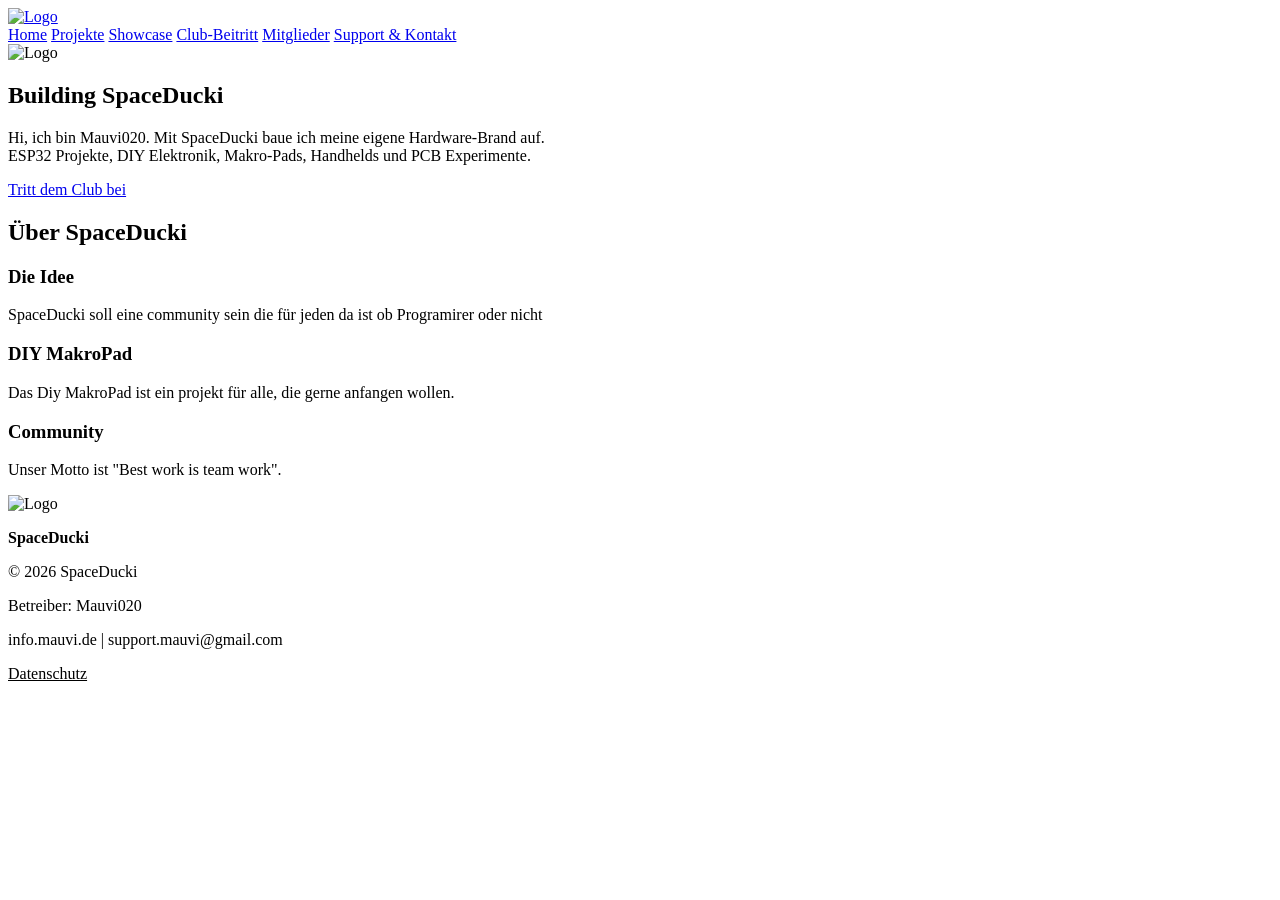
==== commit cfe304e0: "Update index.html" ====
--- a/index.html
+++ b/index.html
@@ -58,7 +58,8 @@
     <p><strong>SpaceDucki</strong></p>
     <p class="small">© 2026 SpaceDucki</p>
     <p class="small">Betreiber: Mauvi020</p>
-    <p class="small">info.mauvi.de | support@mauvi.de</p>
+    <p class="small">info.mauvi.de | support.mauvi@gmail.com</p>
+     <p><a href="datenschutz.html" style="color: var(--muted); text-decoration: underline;">Datenschutz</a></p>
 </footer>
 
 <script>
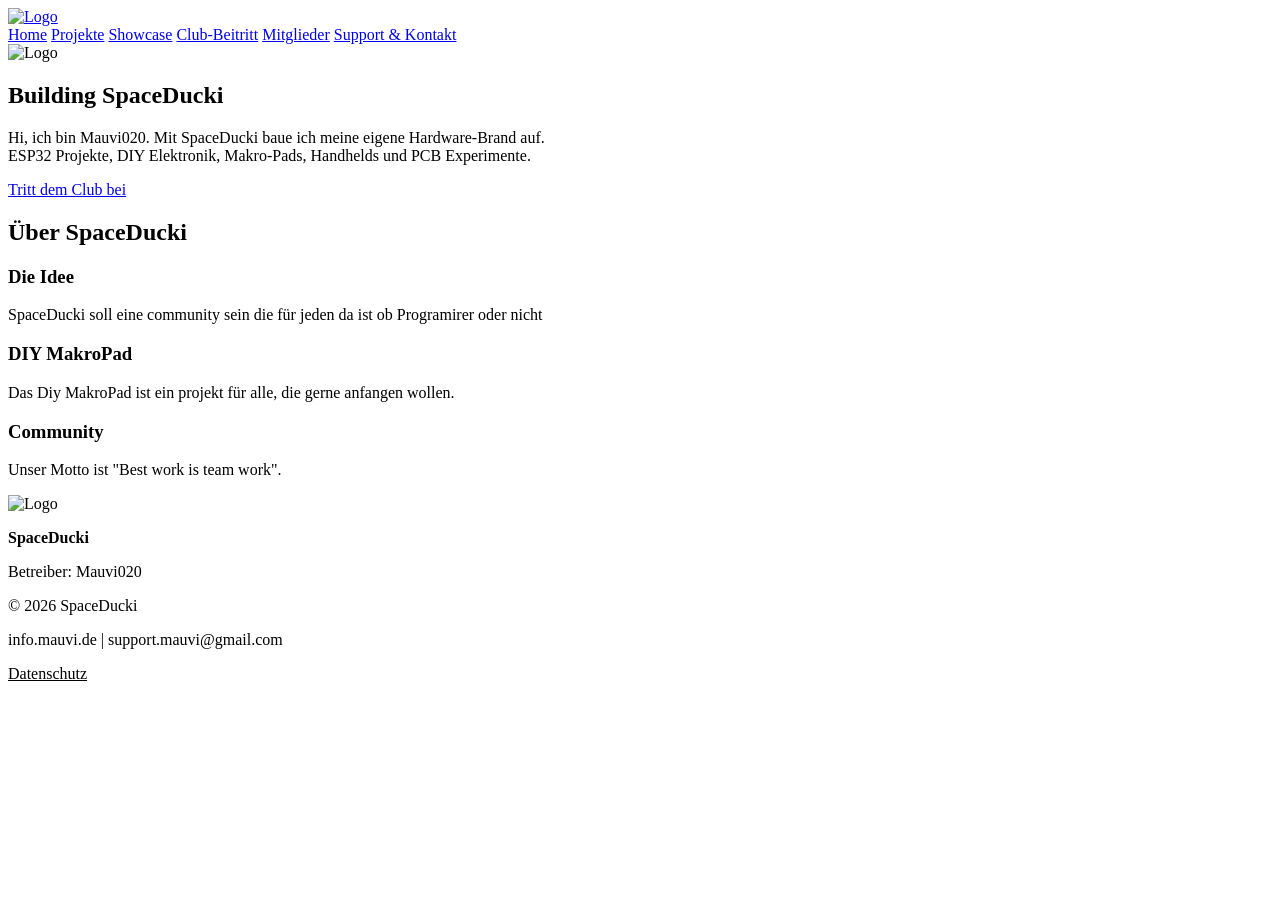
==== commit 30f2da95: "Update index.html" ====
--- a/index.html
+++ b/index.html
@@ -56,8 +56,7 @@
 <footer id="footer">
     <img src="https://raw.githubusercontent.com/Mauvi020/Mauvi.Downloads-/refs/heads/main/2image.png" alt="Logo">
     <p><strong>SpaceDucki</strong></p>
-    <p class="small">© 2026 SpaceDucki</p>
-    <p class="small">Betreiber: Mauvi020</p>
+    <p class="small">Betreiber: Mauvi020</p> <a class="small">© 2026 SpaceDucki</a>
     <p class="small">info.mauvi.de | support.mauvi@gmail.com</p>
      <p><a href="datenschutz.html" style="color: var(--muted); text-decoration: underline;">Datenschutz</a></p>
 </footer>
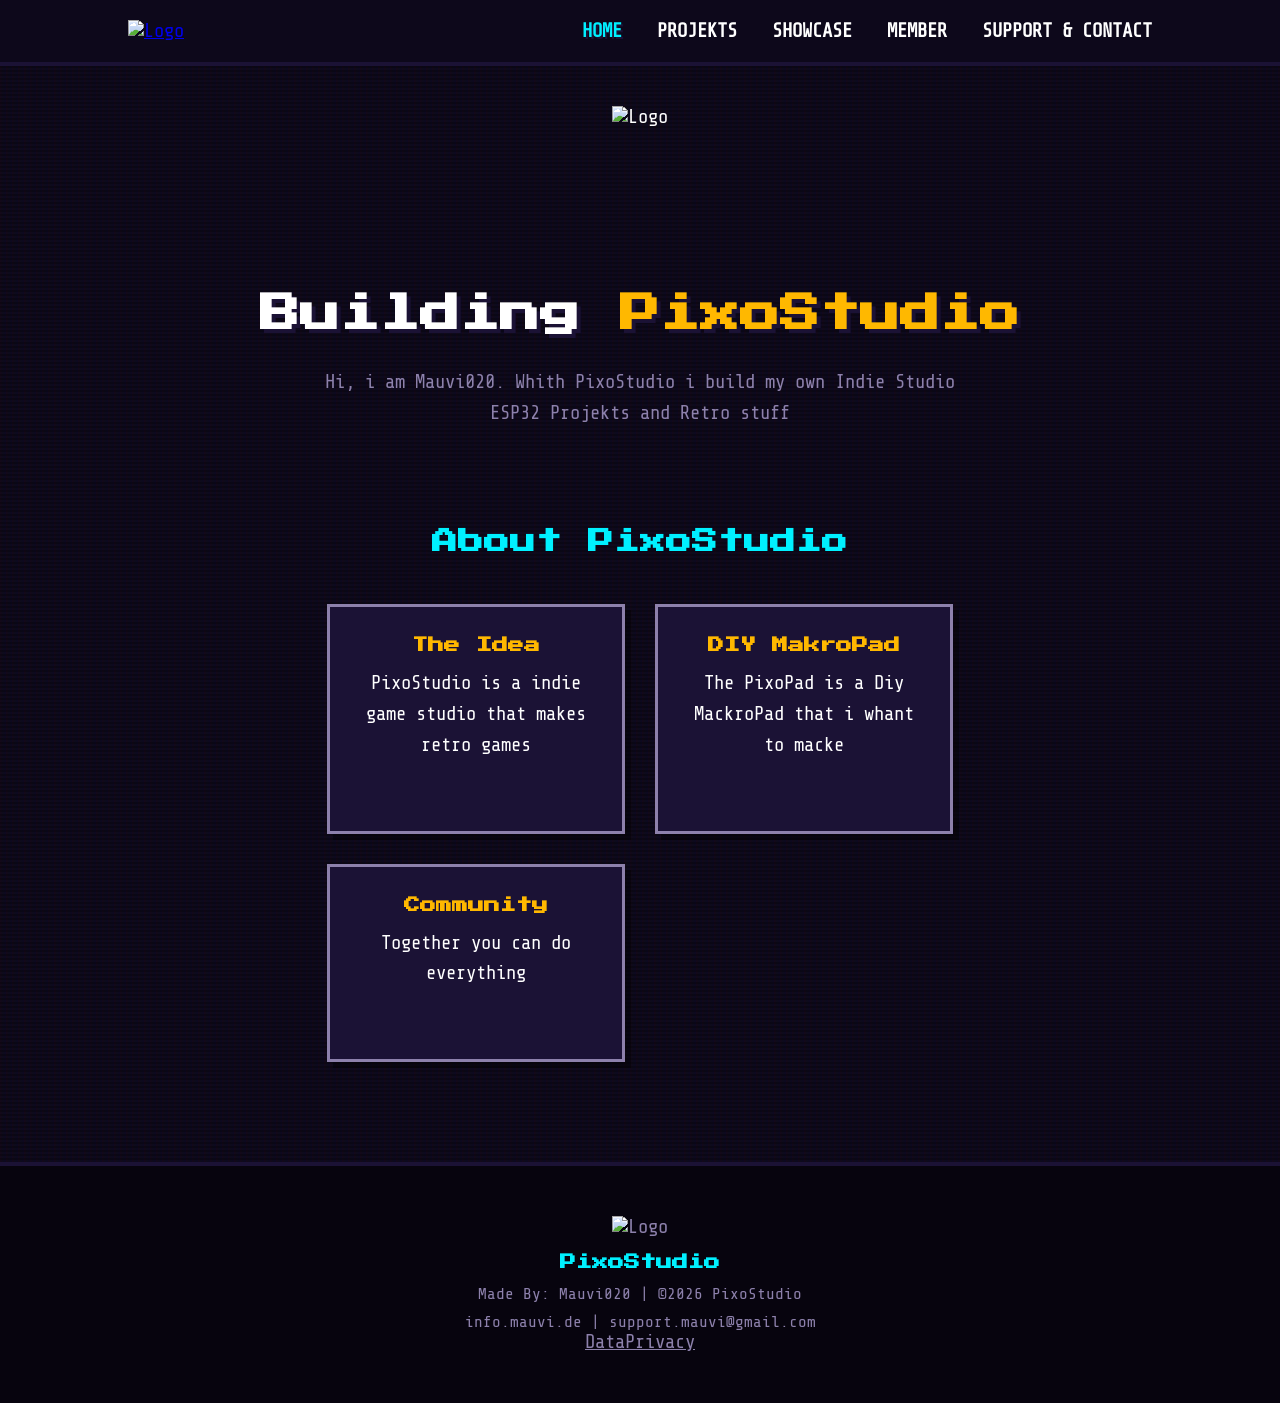
==== commit e9022849: "Update index.html" ====
--- a/index.html
+++ b/index.html
@@ -3,7 +3,7 @@
 <head>
     <meta charset="UTF-8">
     <meta name="viewport" content="width=device-width, initial-scale=1.0">
-    <title>SpaceDucki - Home</title>
+    <title>PixoStudio - Home</title>
     <link href="https://fonts.googleapis.com/css2?family=Nunito:wght@400;600;700;800&display=swap" rel="stylesheet">
     <link rel="stylesheet" href="style.css">
 </head>
@@ -15,39 +15,36 @@
     </a>
     <nav>
         <a href="index.html" class="active">Home</a>
-        <a href="projects.html">Projekte</a>
+        <a href="projects.html">Projekts</a>
         <a href="showcase.html">Showcase</a>
-        <a href="club.html">Club-Beitritt</a>
-        <a href="members.html">Mitglieder</a>
-        <a href="support.html">Support & Kontakt</a>
+        <a href="members.html">Member</a>
+        <a href="support.html">Support & Contact</a>
     </nav>
 </header>
 
 <div class="page">
     <section class="hero">
         <img class="hero-logo" src="https://raw.githubusercontent.com/Mauvi020/Mauvi.Downloads-/refs/heads/main/2image.png" alt="Logo">
-        <h1>Building <span>SpaceDucki</span></h1>
+        <h1>Building <span>PixoStudio</span></h1>
         <p>
-            Hi, ich bin Mauvi020. Mit SpaceDucki baue ich meine eigene Hardware-Brand auf.<br>
-            ESP32 Projekte, DIY Elektronik, Makro-Pads, Handhelds und PCB Experimente.
+            Hi, i am Mauvi020. Whith PixoStudio i build my own Indie Studio<br>
+            ESP32 Projekts and Retro stuff
         </p>
-        <a class="btn primary" href="club.html">Tritt dem Club bei</a>
-    </section>
 
     <section class="section">
-        <h2>Über SpaceDucki</h2>
+        <h2>About PixoStudio</h2>
         <div class="cards">
             <div class="card">
-                <h3>Die Idee</h3>
-                <p>SpaceDucki soll eine community sein die für jeden da ist ob Programirer oder nicht </p>
+                <h3>The Idea</h3>
+                <p>PixoStudio is a indie game studio that makes retro games </p>
             </div>
             <div class="card">
                 <h3>DIY MakroPad</h3>
-                <p>Das Diy MakroPad ist ein projekt für alle, die gerne anfangen wollen.</p>
+                <p>The PixoPad is a Diy MackroPad that i whant to macke</p>
             </div>
             <div class="card">
                 <h3>Community</h3>
-                <p>Unser Motto ist "Best work is team work".</p>
+                <p>Together you can do everything</p>
             </div>
         </div>
     </section>
@@ -55,10 +52,10 @@
 
 <footer id="footer">
     <img src="https://raw.githubusercontent.com/Mauvi020/Mauvi.Downloads-/refs/heads/main/2image.png" alt="Logo">
-    <p><strong>SpaceDucki</strong></p>
-    <p class="small">Betreiber: Mauvi020</p> <a class="small">© 2026 SpaceDucki</a>
+    <p><strong>PixoStudio</strong></p>
+    <p class="small">Made By: Mauvi020 | ©2026 PixoStudio</p> 
     <p class="small">info.mauvi.de | support.mauvi@gmail.com</p>
-     <p><a href="datenschutz.html" style="color: var(--muted); text-decoration: underline;">Datenschutz</a></p>
+     <p><a href="datenschutz.html" style="color: var(--muted); text-decoration: underline;">DataPrivacy</a></p>
 </footer>
 
 <script>
@@ -69,4 +66,4 @@
     });
 </script>
 </body>
-</html>+</html>
--- a/style.css
+++ b/style.css
@@ -0,0 +1,392 @@
+@import url('https://fonts.googleapis.com/css2?family=Press+Start+2P&family=Share+Tech+Mono&display=swap');
+
+:root {
+    --bg: #0d081b;         /* Tiefes Arcade-Schwarz/Violett */
+    --card: #1b1235;       /* Retro-Konsolen-Grauviolett */
+    --accent: #00f0ff;     /* Neon Cyan */
+    --accent2: #ffb800;    /* Arcade Gelb */
+    --text: #ffffff;
+    --muted: #8d81ac;
+    --discord: #5865F2;
+}
+
+* {
+    margin: 0;
+    padding: 0;
+    box-sizing: border-box;
+}
+
+body {
+    font-family: 'Share Tech Mono', monospace;
+    font-size: 1.2rem;
+    background: var(--bg);
+    color: var(--text);
+    overflow-x: hidden;
+    display: flex;
+    flex-direction: column;
+    min-height: 100vh;
+    /* Subtiler Röhrenfernseher-Scanline-Effekt */
+    background-image: linear-gradient(rgba(18, 10, 36, 0) 50%, rgba(0, 0, 0, 0.25) 50%), linear-gradient(90deg, rgba(255, 0, 0, 0.03), rgba(0, 255, 0, 0.01), rgba(0, 0, 255, 0.03));
+    background-size: 100% 4px, 6px 100%;
+}
+
+/* ANIMATION (Pixel-Up) */
+@keyframes pixelUp {
+    from { opacity: 0; transform: translateY(10px); }
+    to { opacity: 1; transform: translateY(0); }
+}
+
+/* HEADER */
+header {
+    position: sticky;
+    top: 0;
+    z-index: 1000;
+    display: flex;
+    justify-content: space-between;
+    align-items: center;
+    padding: 20px 10%;
+    transition: .2s;
+    background: var(--bg);
+    border-bottom: 4px solid var(--card);
+}
+
+header.scrolled {
+    background: var(--card);
+    border-bottom: 4px solid var(--accent);
+}
+
+/* LOGO HEADER */
+.logo img {
+    height: 50px;
+    transition: .2s;
+    cursor: pointer;
+    image-rendering: pixelated; /* Falls dein neues Logo Pixelart ist */
+}
+
+header.scrolled .logo img {
+    height: 40px;
+}
+
+/* NAV */
+nav a {
+    font-family: 'Share Tech Mono', monospace;
+    font-size: 1.2rem;
+    color: var(--text);
+    text-decoration: none;
+    margin-left: 25px;
+    font-weight: bold;
+    transition: .1s;
+    cursor: pointer;
+    text-transform: uppercase;
+}
+
+nav a:hover, nav a.active {
+    color: var(--accent);
+    text-shadow: 2px 2px 0px var(--card);
+}
+
+/* PAGES SYSTEM */
+.page {
+    animation: pixelUp 0.3s ease forwards;
+    flex: 1;
+}
+
+/* HERO */
+.hero {
+    min-height: 70vh;
+    display: flex;
+    flex-direction: column;
+    justify-content: center;
+    align-items: center;
+    text-align: center;
+    padding: 40px;
+}
+
+.hero-logo {
+    height: 150px;
+    margin-bottom: 30px;
+    image-rendering: pixelated;
+}
+
+.hero h1 {
+    font-family: 'Press Start 2P', display;
+    font-size: 2.5rem;
+    line-height: 1.4;
+    margin-bottom: 25px;
+    color: var(--text);
+    text-shadow: 4px 4px 0px var(--card);
+}
+
+.hero h1 span {
+    color: var(--accent2);
+}
+
+.hero p {
+    max-width: 800px;
+    color: var(--muted);
+    line-height: 1.6;
+    margin-bottom: 40px;
+}
+
+/* BUTTONS (Harter Retro-Block-Schatten) */
+.btn {
+    font-family: 'Press Start 2P', display;
+    font-size: 0.9rem;
+    display: inline-block;
+    padding: 16px 28px;
+    border-radius: 0px; /* Kantig */
+    text-decoration: none;
+    transition: .1s;
+    cursor: pointer;
+    border: 3px solid #html;
+}
+
+.primary {
+    background: var(--accent);
+    color: var(--bg);
+    border: 3px solid var(--text);
+    box-shadow: 5px 5px 0px var(--accent2);
+}
+
+.primary:hover {
+    transform: translate(-2px, -2px);
+    box-shadow: 7px 7px 0px var(--accent2);
+}
+
+.discord-btn {
+    background: var(--discord);
+    color: white;
+    border: 3px solid var(--text);
+    box-shadow: 5px 5px 0px var(--accent);
+}
+
+.discord-btn:hover {
+    transform: translate(-2px, -2px);
+    box-shadow: 7px 7px 0px var(--accent);
+}
+
+/* SECTIONS / PAGES */
+.section {
+    padding: 60px 10%;
+}
+
+.section h2 {
+    font-family: 'Press Start 2P', display;
+    font-size: 1.6rem;
+    text-align: center;
+    margin-bottom: 50px;
+    color: var(--accent);
+}
+
+.cards {
+    display: grid;
+    grid-template-columns: repeat(auto-fit, minmax(260px, 1fr));
+    gap: 30px;
+}
+
+.card {
+    background: var(--card);
+    padding: 30px;
+    border-radius: 0px;
+    border: 3px solid var(--muted);
+    box-shadow: 6px 6px 0px rgba(0,0,0,0.4);
+    transition: .1s;
+}
+
+.card:hover {
+    transform: translate(-4px, -4px);
+    border-color: var(--accent2);
+    box-shadow: 10px 10px 0px rgba(0,0,0,0.5);
+}
+
+.card h3 {
+    font-family: 'Press Start 2P', display;
+    font-size: 1rem;
+    margin-bottom: 15px;
+    color: var(--accent2);
+}
+
+.card p {
+    color: var(--text);
+    line-height: 1.6;
+}
+
+/* SHOWCASE STYLES */
+.showcase-grid {
+    display: grid;
+    grid-template-columns: repeat(auto-fit, minmax(320px, 1fr));
+    gap: 35px;
+    margin-top: 20px;
+}
+
+.showcase-item {
+    background: var(--card);
+    border-radius: 0px;
+    border: 3px solid var(--muted);
+    box-shadow: 6px 6px 0px rgba(0,0,0,0.4);
+    display: flex;
+    flex-direction: column;
+    height: 100%;
+    transition: .1s;
+}
+
+.showcase-item:hover {
+    transform: translate(-4px, -4px);
+    border-color: var(--accent);
+}
+
+.showcase-image {
+    width: 100%;
+    background: #07040e;
+    display: flex;
+    justify-content: center;
+    align-items: center;
+    cursor: pointer;
+    overflow: hidden;
+    padding: 15px;
+    border-bottom: 3px solid var(--muted);
+}
+
+.showcase-image img {
+    width: 100%;
+    height: auto;
+    max-height: 280px;
+    object-fit: contain;
+    transition: transform 0.1s;
+    image-rendering: pixelated;
+}
+
+.showcase-content {
+    padding: 25px;
+    flex-grow: 1;
+}
+
+.showcase-content h3 {
+    font-family: 'Press Start 2P', display;
+    font-size: 1rem;
+    color: var(--accent2);
+    margin-bottom: 12px;
+}
+
+/* MEMBER GRID STYLES */
+.member-grid {
+    display: grid;
+    grid-template-columns: repeat(auto-fit, minmax(220px, 1fr));
+    gap: 25px;
+    margin-top: 20px;
+}
+
+.member-card {
+    background: var(--card);
+    border: 3px solid var(--muted);
+    border-radius: 0px;
+    padding: 25px;
+    text-align: center;
+    transition: 0.1s;
+}
+
+.member-card:hover {
+    transform: translate(-2px, -2px);
+    border-color: var(--accent);
+}
+
+.member-avatar {
+    width: 80px;
+    height: 80px;
+    border-radius: 0px; /* Quadratisch im Retro-Style */
+    background: #07040e;
+    margin: 0 auto 15px auto;
+    display: flex;
+    align-items: center;
+    justify-content: center;
+    overflow: hidden;
+    border: 3px solid var(--accent2);
+}
+
+.member-avatar img {
+    width: 100%;
+    height: 100%;
+    object-fit: cover;
+    image-rendering: pixelated;
+}
+
+.member-card h3 {
+    font-family: 'Share Tech Mono', monospace;
+    font-size: 1.4rem;
+    margin-bottom: 5px;
+}
+
+.member-role {
+    font-family: 'Press Start 2P', display;
+    font-size: 0.7rem;
+    color: var(--accent);
+}
+
+/* LIGHTBOX OVERLAY */
+.lightbox {
+    display: none;
+    position: fixed;
+    z-index: 9999;
+    top: 0;
+    left: 0;
+    width: 100vw;
+    height: 100vh;
+    background: rgba(7, 4, 14, 0.95);
+    justify-content: center;
+    align-items: center;
+    opacity: 0;
+    transition: opacity 0.2s ease;
+}
+
+.lightbox.active {
+    display: flex;
+    opacity: 1;
+}
+
+.lightbox img {
+    max-width: 90%;
+    max-height: 85%;
+    object-fit: contain;
+    border: 4px solid var(--accent);
+    box-shadow: 0px 0px 20px var(--accent);
+}
+
+.lightbox-close {
+    position: absolute;
+    top: 25px;
+    right: 35px;
+    color: var(--text);
+    font-family: 'Press Start 2P', display;
+    font-size: 2rem;
+    cursor: pointer;
+}
+
+.lightbox-close:hover {
+    color: var(--accent2);
+}
+
+/* FOOTER */
+footer {
+    padding: 50px 20px;
+    text-align: center;
+    color: var(--muted);
+    border-top: 4px solid var(--card);
+    background: #07040e;
+}
+
+footer img {
+    height: 40px;
+    margin-bottom: 15px;
+    image-rendering: pixelated;
+}
+
+.small {
+    font-size: 1rem;
+    margin-top: 10px;
+}
+
+footer p strong {
+    font-family: 'Press Start 2P', display;
+    font-size: 1rem;
+    color: var(--accent);
+}
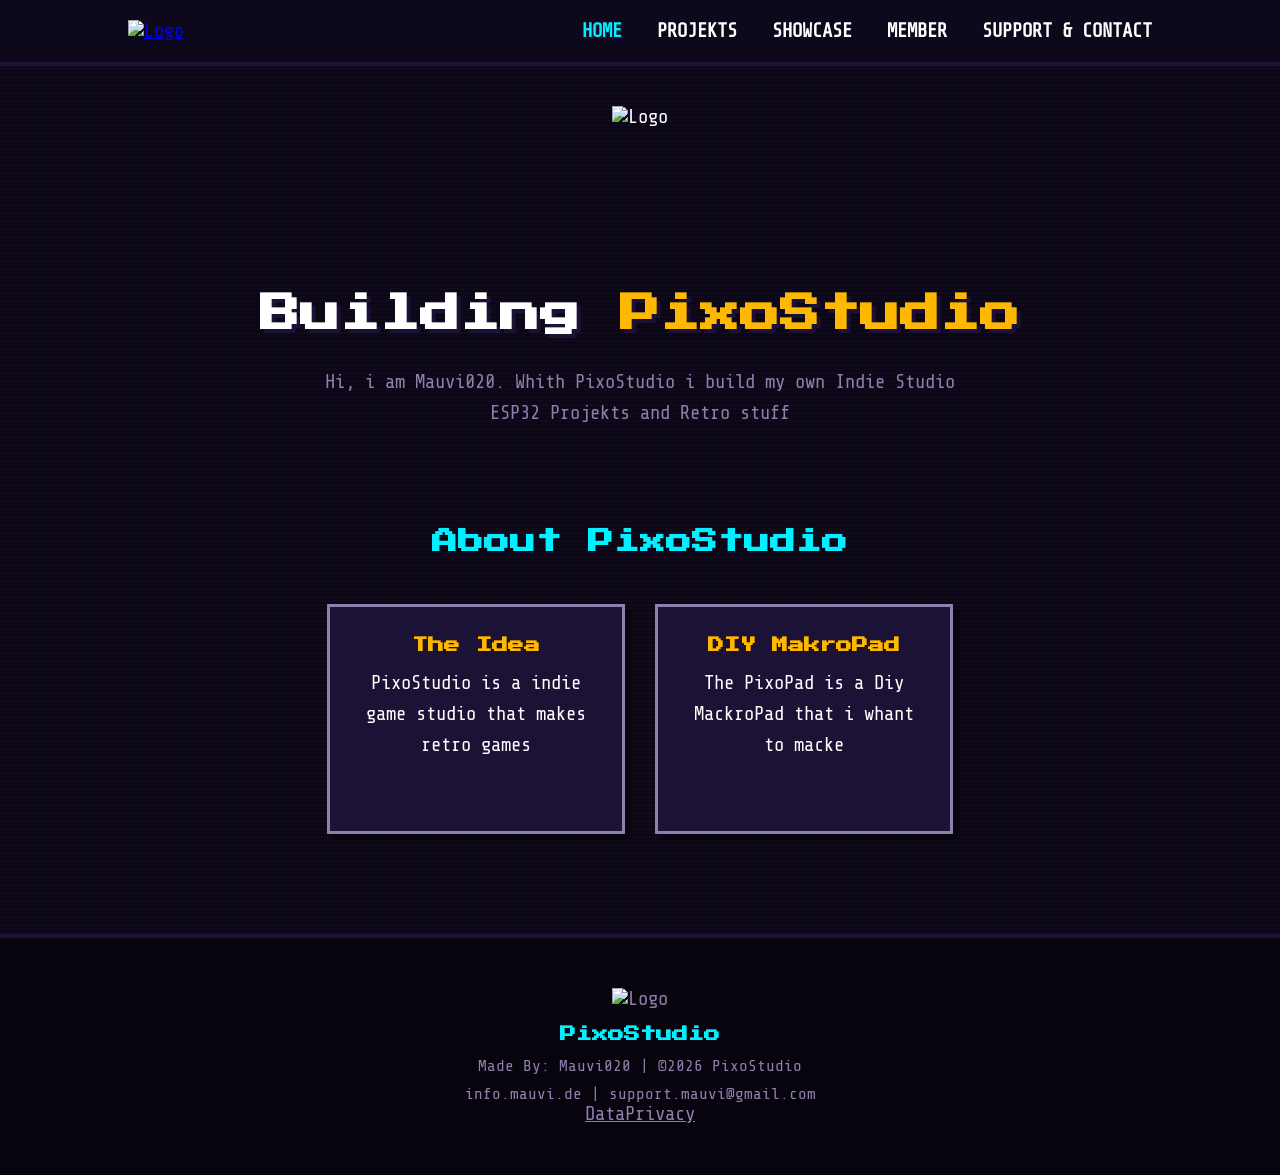
==== commit ccf8fa60: "Merge branch 'main' of https://github.com/Mauvi020/PixoStudio" ====
--- a/index.html
+++ b/index.html
@@ -42,10 +42,6 @@
                 <h3>DIY MakroPad</h3>
                 <p>The PixoPad is a Diy MackroPad that i whant to macke</p>
             </div>
-            <div class="card">
-                <h3>Community</h3>
-                <p>Together you can do everything</p>
-            </div>
         </div>
     </section>
 </div>
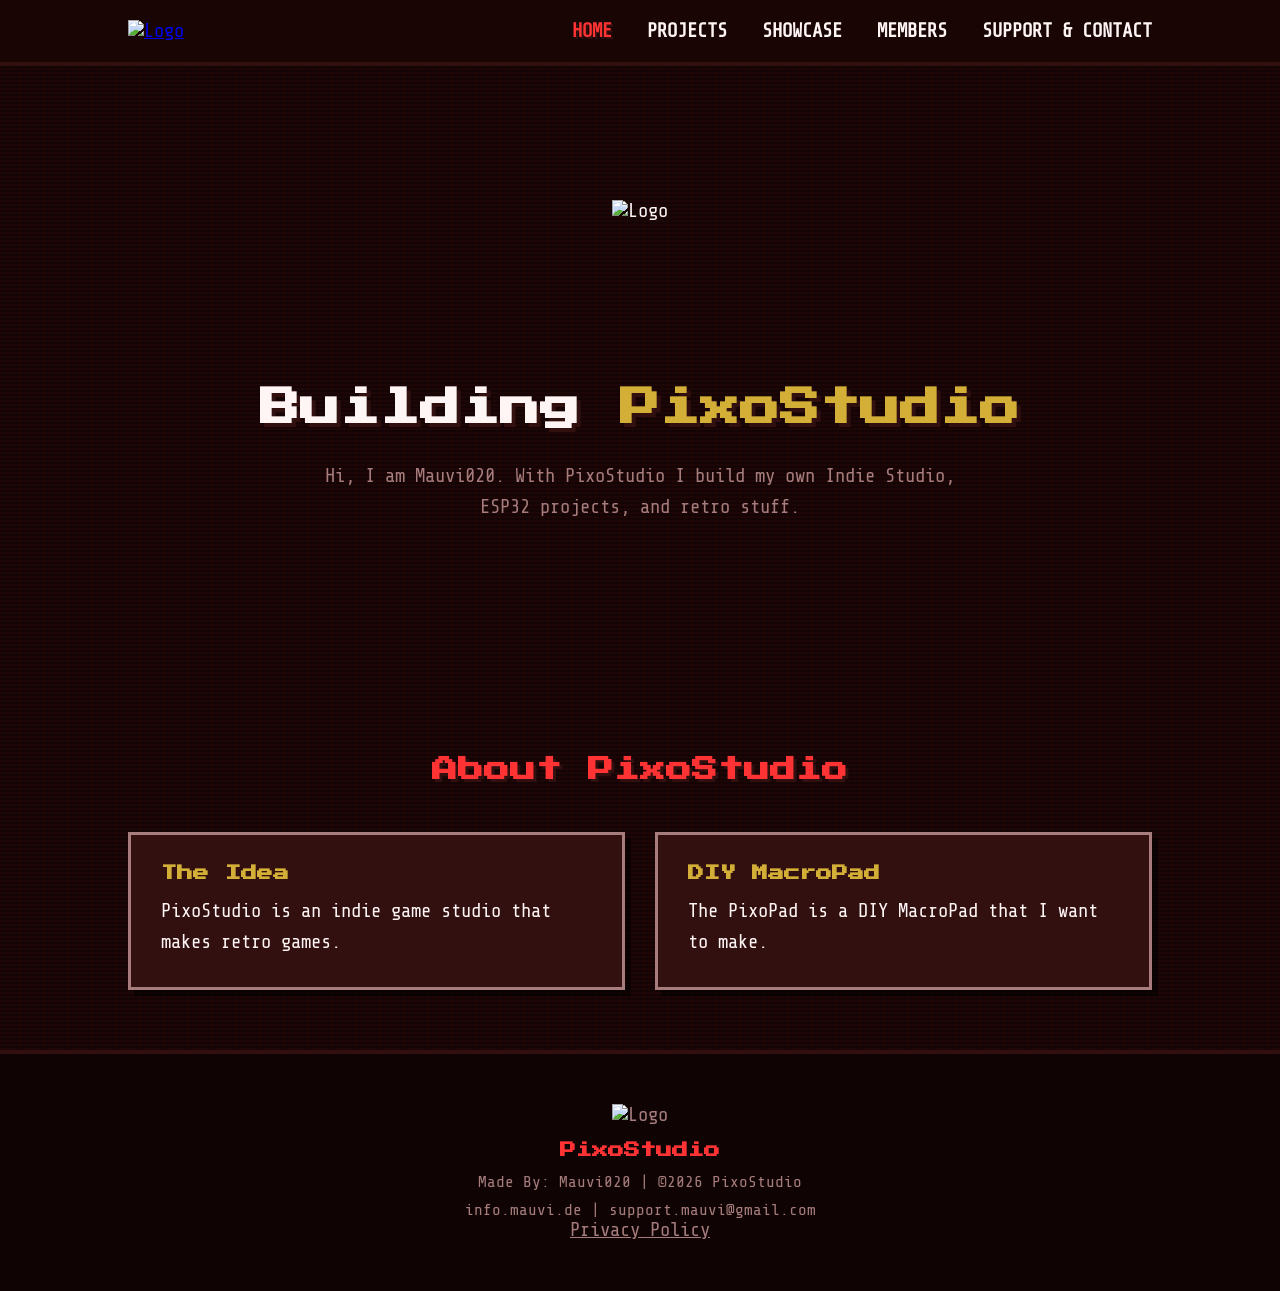
==== commit 9c0b137e: "Update privacy policy link to datenschutz.h" ====
--- a/index.html
+++ b/index.html
@@ -1,5 +1,5 @@
 <!DOCTYPE html>
-<html lang="de">
+<html lang="en">
 <head>
     <meta charset="UTF-8">
     <meta name="viewport" content="width=device-width, initial-scale=1.0">
@@ -15,9 +15,9 @@
     </a>
     <nav>
         <a href="index.html" class="active">Home</a>
-        <a href="projects.html">Projekts</a>
+        <a href="projects.html">Projects</a>
         <a href="showcase.html">Showcase</a>
-        <a href="members.html">Member</a>
+        <a href="members.html">Members</a>
         <a href="support.html">Support & Contact</a>
     </nav>
 </header>
@@ -27,20 +27,21 @@
         <img class="hero-logo" src="https://raw.githubusercontent.com/Mauvi020/Mauvi.Downloads-/refs/heads/main/2image.png" alt="Logo">
         <h1>Building <span>PixoStudio</span></h1>
         <p>
-            Hi, i am Mauvi020. Whith PixoStudio i build my own Indie Studio<br>
-            ESP32 Projekts and Retro stuff
+            Hi, I am Mauvi020. With PixoStudio I build my own Indie Studio,<br>
+            ESP32 projects, and retro stuff.
         </p>
+    </section>
 
     <section class="section">
         <h2>About PixoStudio</h2>
         <div class="cards">
             <div class="card">
                 <h3>The Idea</h3>
-                <p>PixoStudio is a indie game studio that makes retro games </p>
+                <p>PixoStudio is an indie game studio that makes retro games.</p>
             </div>
             <div class="card">
-                <h3>DIY MakroPad</h3>
-                <p>The PixoPad is a Diy MackroPad that i whant to macke</p>
+                <h3>DIY MacroPad</h3>
+                <p>The PixoPad is a DIY MacroPad that I want to make.</p>
             </div>
         </div>
     </section>
@@ -51,7 +52,7 @@
     <p><strong>PixoStudio</strong></p>
     <p class="small">Made By: Mauvi020 | ©2026 PixoStudio</p> 
     <p class="small">info.mauvi.de | support.mauvi@gmail.com</p>
-     <p><a href="datenschutz.html" style="color: var(--muted); text-decoration: underline;">DataPrivacy</a></p>
+     <p><a href="datenschutz.html" style="color: var(--muted); text-decoration: underline;">Privacy Policy</a></p>
 </footer>
 
 <script>
--- a/style.css
+++ b/style.css
@@ -1,13 +1,13 @@
 @import url('https://fonts.googleapis.com/css2?family=Press+Start+2P&family=Share+Tech+Mono&display=swap');
 
 :root {
-    --bg: #0d081b;         /* Tiefes Arcade-Schwarz/Violett */
-    --card: #1b1235;       /* Retro-Konsolen-Grauviolett */
-    --accent: #00f0ff;     /* Neon Cyan */
-    --accent2: #ffb800;    /* Arcade Gelb */
-    --text: #ffffff;
-    --muted: #8d81ac;
-    --discord: #5865F2;
+    --bg: #1a0505;         /* Sehr dunkles Schwarz-Rot (Arcade-Vibe) */
+    --card: #321010;       /* Dunkles Ziegelrot für die Boxen & Menüs */
+    --accent: #ff3333;     /* Hauptfarbe: Knalliges Retro-Rot */
+    --accent2: #d4af37;    /* Akzentfarbe: Gelb-Braun-Gold / Metallic Gold */
+    --text: #fff5f5;       /* Leicht rötlich angehauchtes Weiß für gute Lesbarkeit */
+    --muted: #a67c7c;      /* Ausgeblichenes Braun-Rot für Nebentexte & Rahmen */
+    --discord: #5865F2;    /* Discord-Blau (wird nur für den speziellen Button genutzt) */
 }
 
 * {
@@ -26,7 +26,7 @@
     flex-direction: column;
     min-height: 100vh;
     /* Subtiler Röhrenfernseher-Scanline-Effekt */
-    background-image: linear-gradient(rgba(18, 10, 36, 0) 50%, rgba(0, 0, 0, 0.25) 50%), linear-gradient(90deg, rgba(255, 0, 0, 0.03), rgba(0, 255, 0, 0.01), rgba(0, 0, 255, 0.03));
+    background-image: linear-gradient(rgba(26, 5, 5, 0) 50%, rgba(0, 0, 0, 0.3) 50%), linear-gradient(90deg, rgba(255, 0, 0, 0.04), rgba(212, 175, 55, 0.01), rgba(0, 0, 255, 0.02));
     background-size: 100% 4px, 6px 100%;
 }
 
@@ -60,14 +60,14 @@
     height: 50px;
     transition: .2s;
     cursor: pointer;
-    image-rendering: pixelated; /* Falls dein neues Logo Pixelart ist */
+    image-rendering: pixelated;
 }
 
 header.scrolled .logo img {
     height: 40px;
 }
 
-/* NAV */
+/* NAV (Fix für Aktiv-Farben) */
 nav a {
     font-family: 'Share Tech Mono', monospace;
     font-size: 1.2rem;
@@ -134,16 +134,15 @@
     font-size: 0.9rem;
     display: inline-block;
     padding: 16px 28px;
-    border-radius: 0px; /* Kantig */
+    border-radius: 0px;
     text-decoration: none;
     transition: .1s;
     cursor: pointer;
-    border: 3px solid #html;
 }
 
 .primary {
     background: var(--accent);
-    color: var(--bg);
+    color: var(--text);
     border: 3px solid var(--text);
     box-shadow: 5px 5px 0px var(--accent2);
 }
@@ -176,6 +175,7 @@
     text-align: center;
     margin-bottom: 50px;
     color: var(--accent);
+    text-shadow: 3px 3px 0px var(--card);
 }
 
 .cards {
@@ -189,14 +189,14 @@
     padding: 30px;
     border-radius: 0px;
     border: 3px solid var(--muted);
-    box-shadow: 6px 6px 0px rgba(0,0,0,0.4);
+    box-shadow: 6px 6px 0px rgba(0,0,0,0.5);
     transition: .1s;
 }
 
 .card:hover {
     transform: translate(-4px, -4px);
     border-color: var(--accent2);
-    box-shadow: 10px 10px 0px rgba(0,0,0,0.5);
+    box-shadow: 10px 10px 0px rgba(0,0,0,0.6);
 }
 
 .card h3 {
@@ -223,7 +223,7 @@
     background: var(--card);
     border-radius: 0px;
     border: 3px solid var(--muted);
-    box-shadow: 6px 6px 0px rgba(0,0,0,0.4);
+    box-shadow: 6px 6px 0px rgba(0,0,0,0.5);
     display: flex;
     flex-direction: column;
     height: 100%;
@@ -237,7 +237,7 @@
 
 .showcase-image {
     width: 100%;
-    background: #07040e;
+    background: #0f0303;
     display: flex;
     justify-content: center;
     align-items: center;
@@ -293,8 +293,8 @@
 .member-avatar {
     width: 80px;
     height: 80px;
-    border-radius: 0px; /* Quadratisch im Retro-Style */
-    background: #07040e;
+    border-radius: 0px;
+    background: #0f0303;
     margin: 0 auto 15px auto;
     display: flex;
     align-items: center;
@@ -322,7 +322,7 @@
     color: var(--accent);
 }
 
-/* LIGHTBOX OVERLAY */
+/* LIGHTBOX OVERLAY (Bild-Vorschau) */
 .lightbox {
     display: none;
     position: fixed;
@@ -331,7 +331,7 @@
     left: 0;
     width: 100vw;
     height: 100vh;
-    background: rgba(7, 4, 14, 0.95);
+    background: rgba(15, 3, 3, 0.95);
     justify-content: center;
     align-items: center;
     opacity: 0;
@@ -371,7 +371,7 @@
     text-align: center;
     color: var(--muted);
     border-top: 4px solid var(--card);
-    background: #07040e;
+    background: #0f0303;
 }
 
 footer img {
@@ -389,4 +389,4 @@
     font-family: 'Press Start 2P', display;
     font-size: 1rem;
     color: var(--accent);
-}
+}
